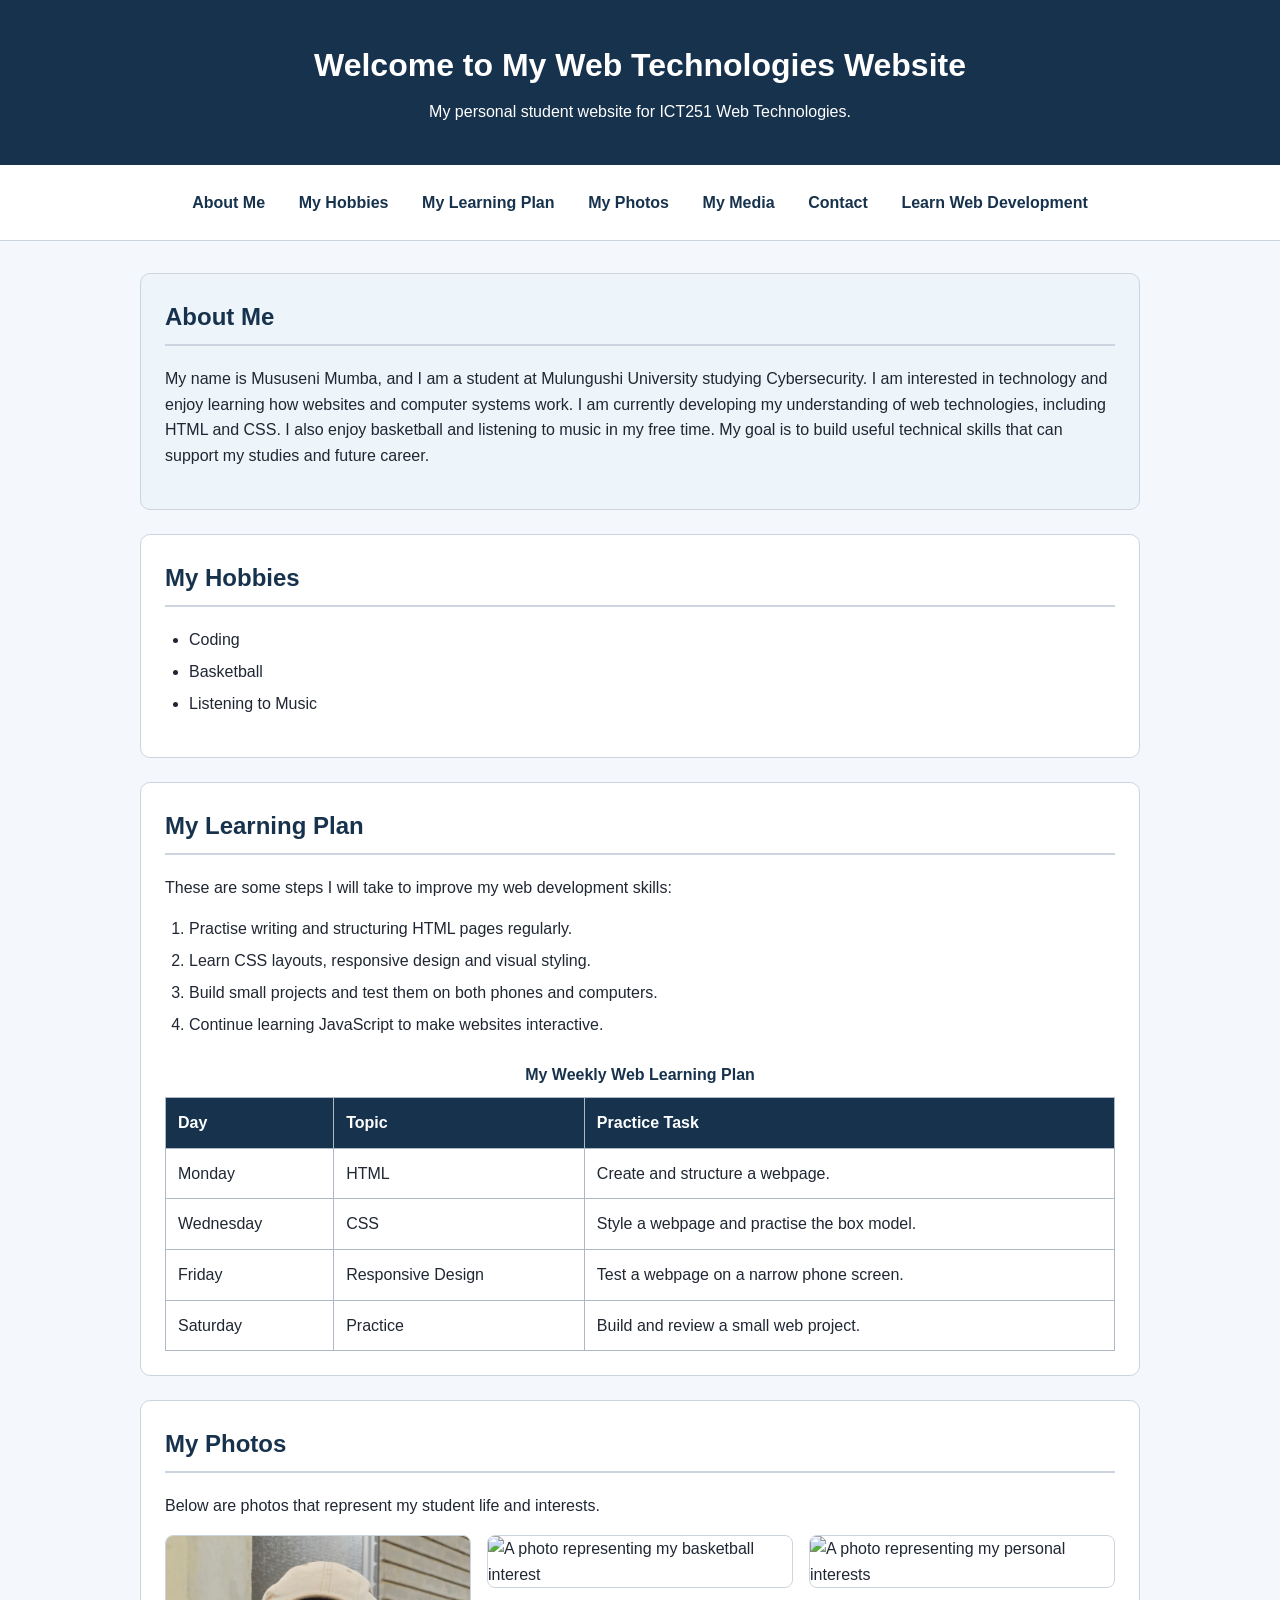
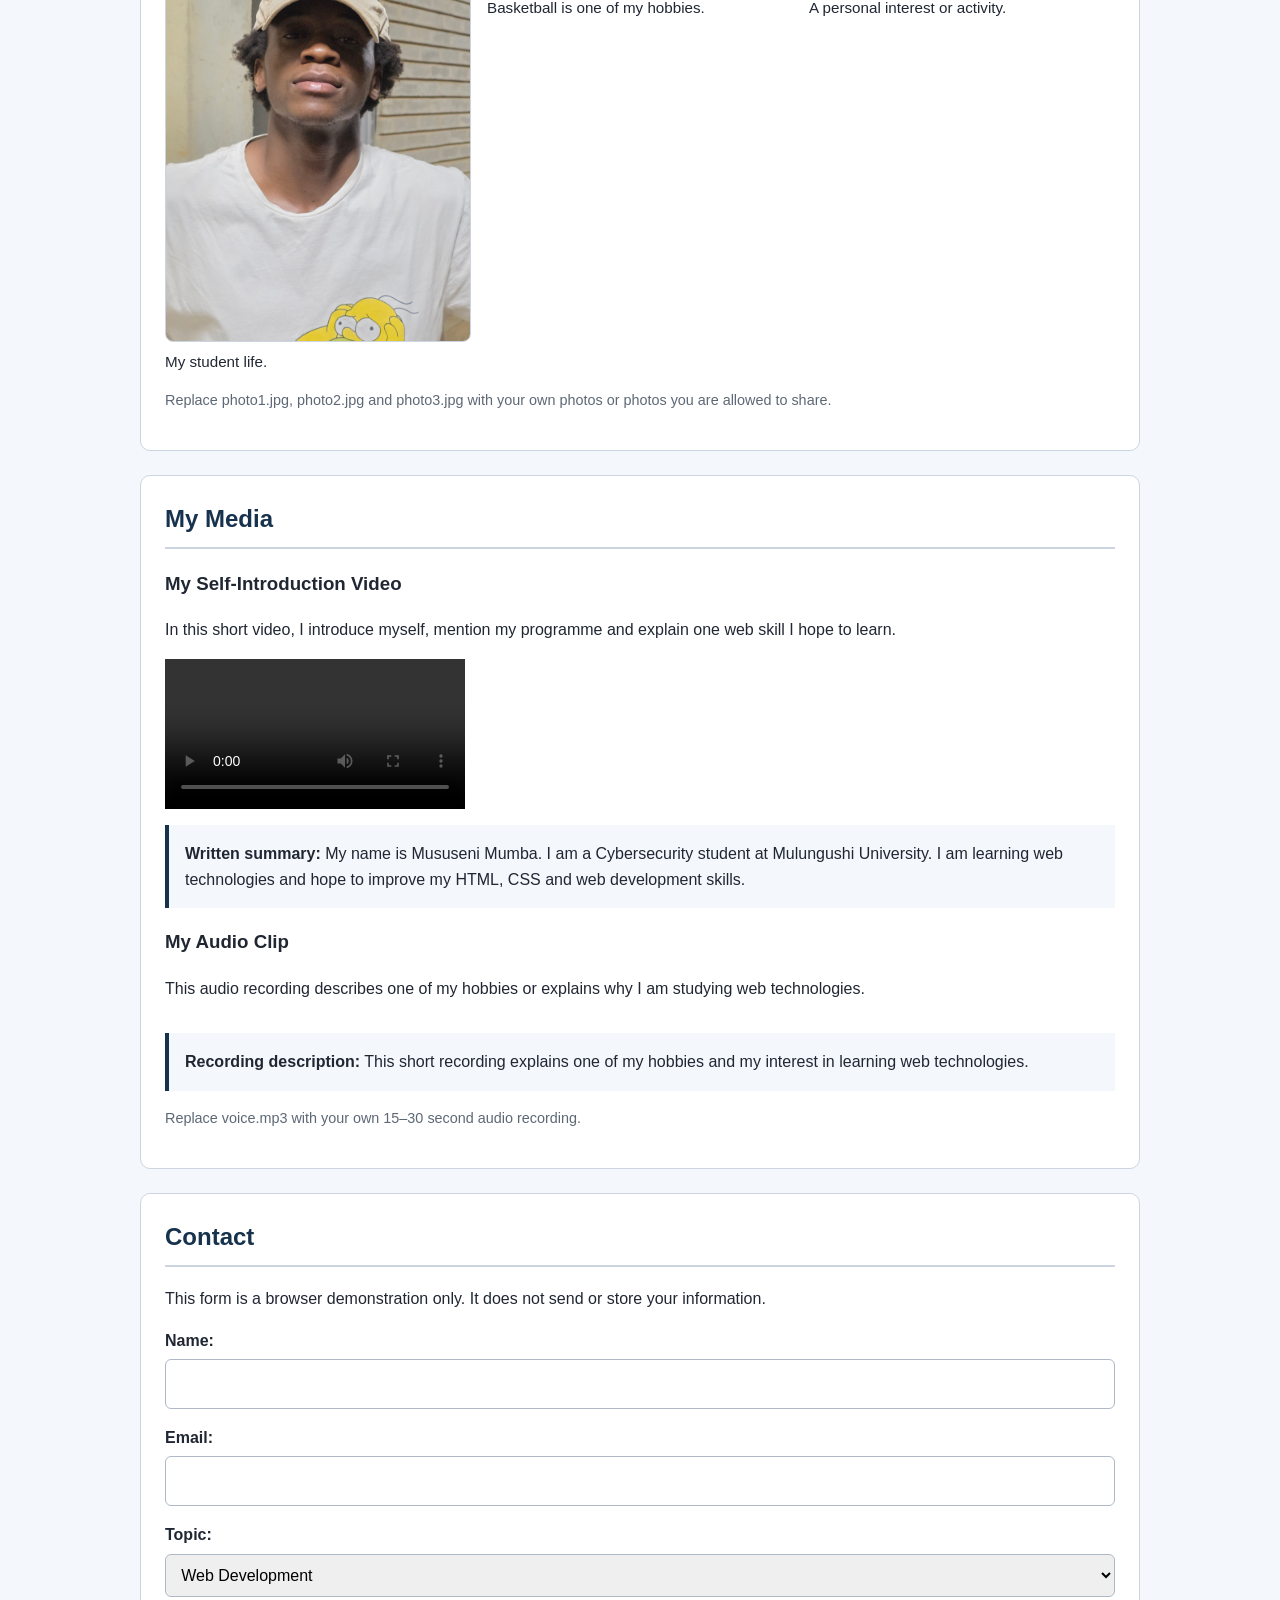
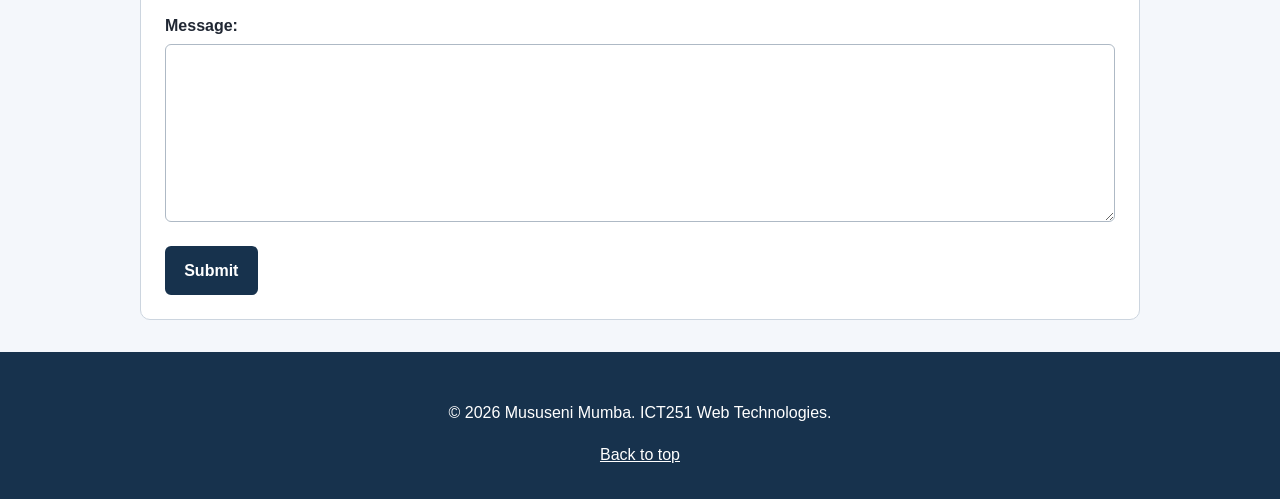
==== activity1_backup.html @ 1a84a050 "Add files via upload" ====
<!DOCTYPE html>
<html lang="en">
<head>
    <meta charset="UTF-8">
    <meta name="viewport" content="width=device-width, initial-scale=1.0">
    <title>Mususeni Mumba | Web Technologies</title>
    <link rel="stylesheet" href="css/styles.css">
</head>

<body>

<header id="top">
    <h1>Welcome to My Web Technologies Website</h1>
    <p>My personal student website for ICT251 Web Technologies.</p>
</header>

<nav aria-label="Main navigation">
    <a href="#about">About Me</a>
    <a href="#hobbies">My Hobbies</a>
    <a href="#learning">My Learning Plan</a>
    <a href="#photos">My Photos</a>
    <a href="#media">My Media</a>
    <a href="#contact">Contact</a>
    <a href="https://developer.mozilla.org/en-US/docs/Learn_web_development" target="_blank" rel="noopener noreferrer">Learn Web Development</a>
</nav>

<main>

    <section id="about" class="content-section">
        <h2>About Me</h2>
        <p>
            My name is Mususeni Mumba, and I am a student at Mulungushi University
            studying Cybersecurity. I am interested in technology and enjoy learning
            how websites and computer systems work. I am currently developing my
            understanding of web technologies, including HTML and CSS. I also enjoy
            basketball and listening to music in my free time. My goal is to build
            useful technical skills that can support my studies and future career.
        </p>
    </section>

    <section id="hobbies" class="content-section">
        <h2>My Hobbies</h2>
        <ul>
            <li>Coding</li>
            <li>Basketball</li>
            <li>Listening to Music</li>
        </ul>
    </section>

    <section id="learning" class="content-section">
        <h2>My Learning Plan</h2>
        <p>These are some steps I will take to improve my web development skills:</p>

        <ol>
            <li>Practise writing and structuring HTML pages regularly.</li>
            <li>Learn CSS layouts, responsive design and visual styling.</li>
            <li>Build small projects and test them on both phones and computers.</li>
            <li>Continue learning JavaScript to make websites interactive.</li>
        </ol>

        <table>
            <caption>My Weekly Web Learning Plan</caption>
            <thead>
                <tr>
                    <th>Day</th>
                    <th>Topic</th>
                    <th>Practice Task</th>
                </tr>
            </thead>
            <tbody>
                <tr>
                    <td>Monday</td>
                    <td>HTML</td>
                    <td>Create and structure a webpage.</td>
                </tr>
                <tr>
                    <td>Wednesday</td>
                    <td>CSS</td>
                    <td>Style a webpage and practise the box model.</td>
                </tr>
                <tr>
                    <td>Friday</td>
                    <td>Responsive Design</td>
                    <td>Test a webpage on a narrow phone screen.</td>
                </tr>
                <tr>
                    <td>Saturday</td>
                    <td>Practice</td>
                    <td>Build and review a small web project.</td>
                </tr>
            </tbody>
        </table>
    </section>

    <section id="photos" class="content-section">
        <h2>My Photos</h2>
        <p>Below are photos that represent my student life and interests.</p>

        <div class="gallery">
            <figure>
                <img src="images/photo1.jpg" alt="A photo representing my student life">
                <figcaption>My student life.</figcaption>
            </figure>

            <figure>
                <img src="images/photo2.jpg" alt="A photo representing my basketball interest">
                <figcaption>Basketball is one of my hobbies.</figcaption>
            </figure>

            <figure>
                <img src="images/photo3.jpg" alt="A photo representing my personal interests">
                <figcaption>A personal interest or activity.</figcaption>
            </figure>
        </div>

        <p class="note">
            Replace photo1.jpg, photo2.jpg and photo3.jpg with your own photos or
            photos you are allowed to share.
        </p>
    </section>

    <section id="media" class="content-section">
        <h2>My Media</h2>

        <h3>My Self-Introduction Video</h3>
        <p>
            In this short video, I introduce myself, mention my programme and explain
            one web skill I hope to learn.
        </p>

        <video controls>
            <source src="videos/my-introduction.mp4" type="video/mp4">
            Your browser does not support the video element.
        </video>

        <p class="media-summary">
            <strong>Written summary:</strong> My name is Mususeni Mumba. I am a
            Cybersecurity student at Mulungushi University. I am learning web
            technologies and hope to improve my HTML, CSS and web development skills.
        </p>

        <h3>My Audio Clip</h3>
        <p>
            This audio recording describes one of my hobbies or explains why I am
            studying web technologies.
        </p>

        <audio controls>
            <source src="videos/voice.mp3" type="audio/mpeg">
            Your browser does not support the audio element.
        </audio>

        <p class="media-summary">
            <strong>Recording description:</strong> This short recording explains
            one of my hobbies and my interest in learning web technologies.
        </p>

        <p class="note">
            Replace voice.mp3 with your own 15–30 second audio recording.
        </p>
    </section>

    <section id="contact" class="content-section">
        <h2>Contact</h2>

        <p>
            This form is a browser demonstration only. It does not send or store
            your information.
        </p>

        <form action="#" method="post">
            <div class="form-group">
                <label for="name">Name:</label>
                <input type="text" id="name" name="name" required>
            </div>

            <div class="form-group">
                <label for="email">Email:</label>
                <input type="email" id="email" name="email" required>
            </div>

            <div class="form-group">
                <label for="topic">Topic:</label>
                <select id="topic" name="topic">
                    <option value="web-development">Web Development</option>
                    <option value="html">HTML</option>
                    <option value="css">CSS</option>
                    <option value="general">General</option>
                </select>
            </div>

            <div class="form-group">
                <label for="message">Message:</label>
                <textarea id="message" name="message" rows="6" required></textarea>
            </div>

            <button type="submit">Submit</button>
        </form>
    </section>

</main>

<footer>
    <p>&copy; 2026 Mususeni Mumba. ICT251 Web Technologies.</p>
    <a href="#top">Back to top</a>
</footer>

</body>
</html>
---- css/styles.css ----
* {
    box-sizing: border-box;
}

html {
    scroll-behavior: smooth;
}

body {
    margin: 0;
    font-family: Arial, Helvetica, sans-serif;
    font-size: 16px;
    line-height: 1.6;
    background-color: #f4f7fb;
    color: #202733;
}

header {
    padding: 2.5rem 1rem;
    text-align: center;
    background-color: #17324d;
    color: white;
}

header h1 {
    margin: 0 0 0.5rem;
    font-size: 2rem;
}

header p {
    margin: 0;
}

nav {
    display: flex;
    flex-wrap: wrap;
    justify-content: center;
    gap: 0.5rem;
    padding: 1rem;
    background-color: #ffffff;
    border-bottom: 1px solid #ccd5df;
}

nav a {
    padding: 0.55rem 0.8rem;
    color: #17324d;
    text-decoration: none;
    font-weight: bold;
    border-radius: 6px;
}

nav a:hover,
nav a:focus {
    background-color: #17324d;
    color: white;
    outline: 2px solid #17324d;
    outline-offset: 2px;
}

main {
    width: min(100% - 2rem, 1000px);
    margin: 2rem auto;
}

.content-section {
    padding: 1.5rem;
    margin: 1.5rem 0;
    background-color: white;
    border: 1px solid #ccd5df;
    border-radius: 10px;
}

.content-section h2 {
    margin-top: 0;
    color: #17324d;
    border-bottom: 2px solid #ccd5df;
    padding-bottom: 0.5rem;
}

#about {
    background-color: #edf4fa;
}

ul,
ol {
    padding-left: 1.5rem;
}

li {
    margin-bottom: 0.4rem;
}

table {
    width: 100%;
    border-collapse: collapse;
    margin-top: 1.5rem;
    background-color: white;
}

caption {
    font-weight: bold;
    margin-bottom: 0.6rem;
    color: #17324d;
}

th,
td {
    border: 1px solid #aeb9c5;
    padding: 0.75rem;
    text-align: left;
}

th {
    background-color: #17324d;
    color: white;
}

.gallery {
    display: grid;
    grid-template-columns: repeat(3, 1fr);
    gap: 1rem;
}

figure {
    margin: 0;
}

figure img {
    display: block;
    width: 100%;
    max-width: 100%;
    height: auto;
    border-radius: 8px;
    border: 1px solid #ccd5df;
}

figcaption {
    padding-top: 0.5rem;
    font-size: 0.95rem;
}

video,
audio {
    display: block;
    max-width: 100%;
    height: auto;
    margin: 1rem 0;
}

.media-summary {
    padding: 1rem;
    background-color: #f4f7fb;
    border-left: 4px solid #17324d;
}

.note {
    font-size: 0.9rem;
    color: #5d6875;
}

.form-group {
    margin-bottom: 1rem;
}

label {
    display: block;
    margin-bottom: 0.35rem;
    font-weight: bold;
}

input,
select,
textarea {
    width: 100%;
    padding: 0.7rem;
    font: inherit;
    border: 1px solid #aeb9c5;
    border-radius: 6px;
}

input:focus,
select:focus,
textarea:focus {
    outline: 2px solid #17324d;
    outline-offset: 2px;
}

button {
    padding: 0.75rem 1.2rem;
    border: none;
    border-radius: 6px;
    background-color: #17324d;
    color: white;
    font: inherit;
    font-weight: bold;
    cursor: pointer;
}

button:hover,
button:focus {
    background-color: #2b557b;
    outline: 2px solid #17324d;
    outline-offset: 2px;
}

footer {
    padding: 2rem 1rem;
    text-align: center;
    background-color: #17324d;
    color: white;
}

footer a {
    color: white;
}

footer a:hover,
footer a:focus {
    text-decoration: none;
}

@media (max-width: 700px) {
    header h1 {
        font-size: 1.5rem;
    }

    main {
        width: min(100% - 1rem, 1000px);
        margin: 1rem auto;
    }

    .content-section {
        padding: 1rem;
        margin: 1rem 0;
    }

    .gallery {
        grid-template-columns: 1fr;
    }

    table {
        font-size: 0.9rem;
    }

    th,
    td {
        padding: 0.55rem;
    }
}
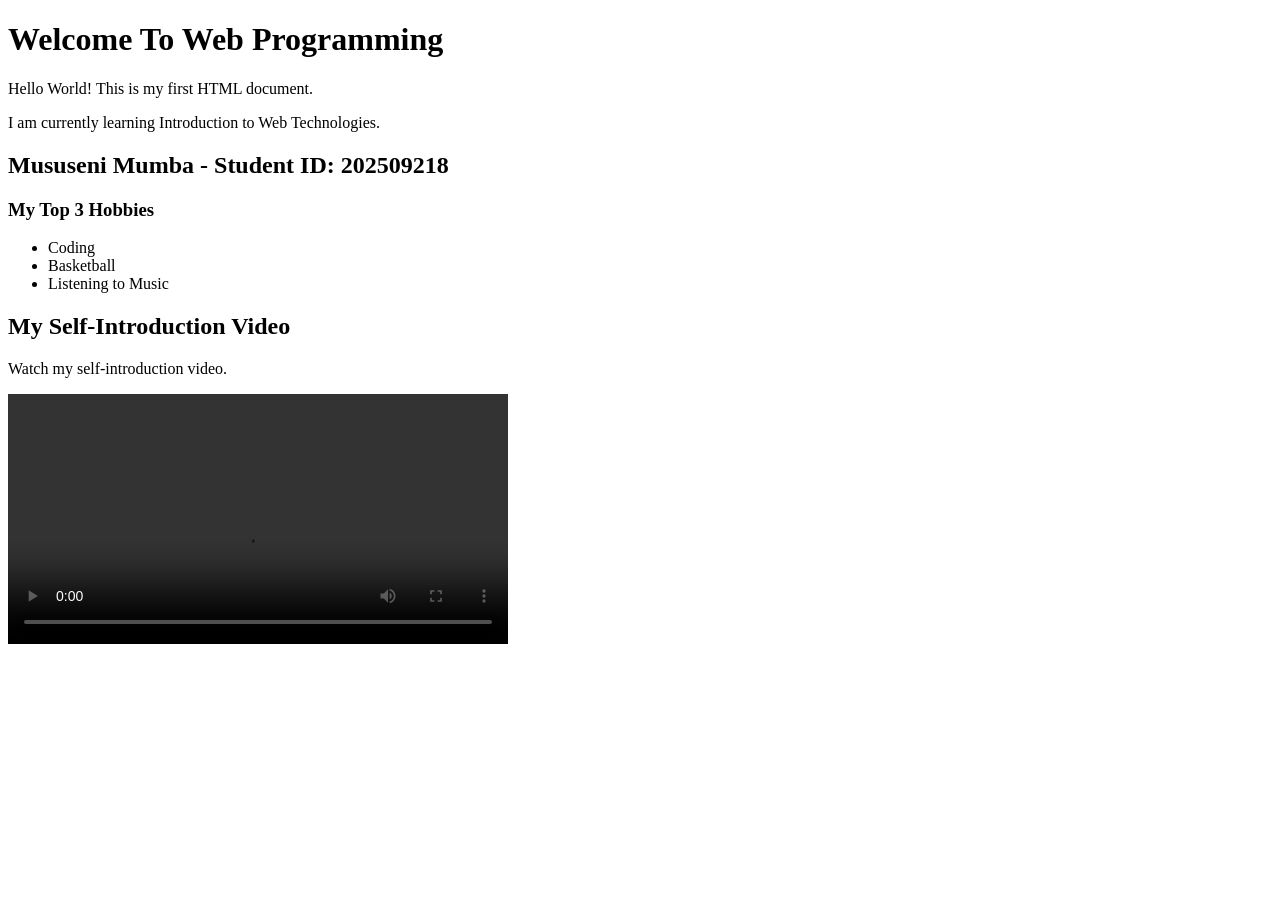
==== commit 096acda1: "Update activity1_backup.html" ====
--- a/activity1_backup.html
+++ b/activity1_backup.html
@@ -1,209 +1,40 @@
 <!DOCTYPE html>
 <html lang="en">
+
 <head>
     <meta charset="UTF-8">
     <meta name="viewport" content="width=device-width, initial-scale=1.0">
-    <title>Mususeni Mumba | Web Technologies</title>
-    <link rel="stylesheet" href="css/styles.css">
+
+    <title>s First Webpage</title>
 </head>
 
 <body>
 
-<header id="top">
-    <h1>Welcome to My Web Technologies Website</h1>
-    <p>My personal student website for ICT251 Web Technologies.</p>
-</header>
+    <h1>Welcome To Web Programming</h1>
 
-<nav aria-label="Main navigation">
-    <a href="#about">About Me</a>
-    <a href="#hobbies">My Hobbies</a>
-    <a href="#learning">My Learning Plan</a>
-    <a href="#photos">My Photos</a>
-    <a href="#media">My Media</a>
-    <a href="#contact">Contact</a>
-    <a href="https://developer.mozilla.org/en-US/docs/Learn_web_development" target="_blank" rel="noopener noreferrer">Learn Web Development</a>
-</nav>
+    <p>Hello World! This is my first HTML document.</p>
 
-<main>
+    <p>I am currently learning Introduction to Web Technologies.</p>
 
-    <section id="about" class="content-section">
-        <h2>About Me</h2>
-        <p>
-            My name is Mususeni Mumba, and I am a student at Mulungushi University
-            studying Cybersecurity. I am interested in technology and enjoy learning
-            how websites and computer systems work. I am currently developing my
-            understanding of web technologies, including HTML and CSS. I also enjoy
-            basketball and listening to music in my free time. My goal is to build
-            useful technical skills that can support my studies and future career.
-        </p>
-    </section>
+    <h2>Mususeni Mumba - Student ID: 202509218</h2>
 
-    <section id="hobbies" class="content-section">
-        <h2>My Hobbies</h2>
-        <ul>
-            <li>Coding</li>
-            <li>Basketball</li>
-            <li>Listening to Music</li>
-        </ul>
-    </section>
+    <h3>My Top 3 Hobbies</h3>
 
-    <section id="learning" class="content-section">
-        <h2>My Learning Plan</h2>
-        <p>These are some steps I will take to improve my web development skills:</p>
+    <ul>
+        <li>Coding</li>
+        <li>Basketball</li>
+        <li>Listening to Music</li>
+    </ul>
 
-        <ol>
-            <li>Practise writing and structuring HTML pages regularly.</li>
-            <li>Learn CSS layouts, responsive design and visual styling.</li>
-            <li>Build small projects and test them on both phones and computers.</li>
-            <li>Continue learning JavaScript to make websites interactive.</li>
-        </ol>
+    
+<h2>My Self-Introduction Video</h2>
 
-        <table>
-            <caption>My Weekly Web Learning Plan</caption>
-            <thead>
-                <tr>
-                    <th>Day</th>
-                    <th>Topic</th>
-                    <th>Practice Task</th>
-                </tr>
-            </thead>
-            <tbody>
-                <tr>
-                    <td>Monday</td>
-                    <td>HTML</td>
-                    <td>Create and structure a webpage.</td>
-                </tr>
-                <tr>
-                    <td>Wednesday</td>
-                    <td>CSS</td>
-                    <td>Style a webpage and practise the box model.</td>
-                </tr>
-                <tr>
-                    <td>Friday</td>
-                    <td>Responsive Design</td>
-                    <td>Test a webpage on a narrow phone screen.</td>
-                </tr>
-                <tr>
-                    <td>Saturday</td>
-                    <td>Practice</td>
-                    <td>Build and review a small web project.</td>
-                </tr>
-            </tbody>
-        </table>
-    </section>
+<p>Watch my self-introduction video.</p>
 
-    <section id="photos" class="content-section">
-        <h2>My Photos</h2>
-        <p>Below are photos that represent my student life and interests.</p>
-
-        <div class="gallery">
-            <figure>
-                <img src="images/photo1.jpg" alt="A photo representing my student life">
-                <figcaption>My student life.</figcaption>
-            </figure>
-
-            <figure>
-                <img src="images/photo2.jpg" alt="A photo representing my basketball interest">
-                <figcaption>Basketball is one of my hobbies.</figcaption>
-            </figure>
-
-            <figure>
-                <img src="images/photo3.jpg" alt="A photo representing my personal interests">
-                <figcaption>A personal interest or activity.</figcaption>
-            </figure>
-        </div>
-
-        <p class="note">
-            Replace photo1.jpg, photo2.jpg and photo3.jpg with your own photos or
-            photos you are allowed to share.
-        </p>
-    </section>
-
-    <section id="media" class="content-section">
-        <h2>My Media</h2>
-
-        <h3>My Self-Introduction Video</h3>
-        <p>
-            In this short video, I introduce myself, mention my programme and explain
-            one web skill I hope to learn.
-        </p>
-
-        <video controls>
-            <source src="videos/my-introduction.mp4" type="video/mp4">
-            Your browser does not support the video element.
-        </video>
-
-        <p class="media-summary">
-            <strong>Written summary:</strong> My name is Mususeni Mumba. I am a
-            Cybersecurity student at Mulungushi University. I am learning web
-            technologies and hope to improve my HTML, CSS and web development skills.
-        </p>
-
-        <h3>My Audio Clip</h3>
-        <p>
-            This audio recording describes one of my hobbies or explains why I am
-            studying web technologies.
-        </p>
-
-        <audio controls>
-            <source src="videos/voice.mp3" type="audio/mpeg">
-            Your browser does not support the audio element.
-        </audio>
-
-        <p class="media-summary">
-            <strong>Recording description:</strong> This short recording explains
-            one of my hobbies and my interest in learning web technologies.
-        </p>
-
-        <p class="note">
-            Replace voice.mp3 with your own 15–30 second audio recording.
-        </p>
-    </section>
-
-    <section id="contact" class="content-section">
-        <h2>Contact</h2>
-
-        <p>
-            This form is a browser demonstration only. It does not send or store
-            your information.
-        </p>
-
-        <form action="#" method="post">
-            <div class="form-group">
-                <label for="name">Name:</label>
-                <input type="text" id="name" name="name" required>
-            </div>
-
-            <div class="form-group">
-                <label for="email">Email:</label>
-                <input type="email" id="email" name="email" required>
-            </div>
-
-            <div class="form-group">
-                <label for="topic">Topic:</label>
-                <select id="topic" name="topic">
-                    <option value="web-development">Web Development</option>
-                    <option value="html">HTML</option>
-                    <option value="css">CSS</option>
-                    <option value="general">General</option>
-                </select>
-            </div>
-
-            <div class="form-group">
-                <label for="message">Message:</label>
-                <textarea id="message" name="message" rows="6" required></textarea>
-            </div>
-
-            <button type="submit">Submit</button>
-        </form>
-    </section>
-
-</main>
-
-<footer>
-    <p>&copy; 2026 Mususeni Mumba. ICT251 Web Technologies.</p>
-    <a href="#top">Back to top</a>
-</footer>
+<video width="500" controls>
+    <source src="videos/my-introduction.mp4" type="video/mp4">
+    Your browser does not support video.
+</video>
 
 </body>
 </html>
